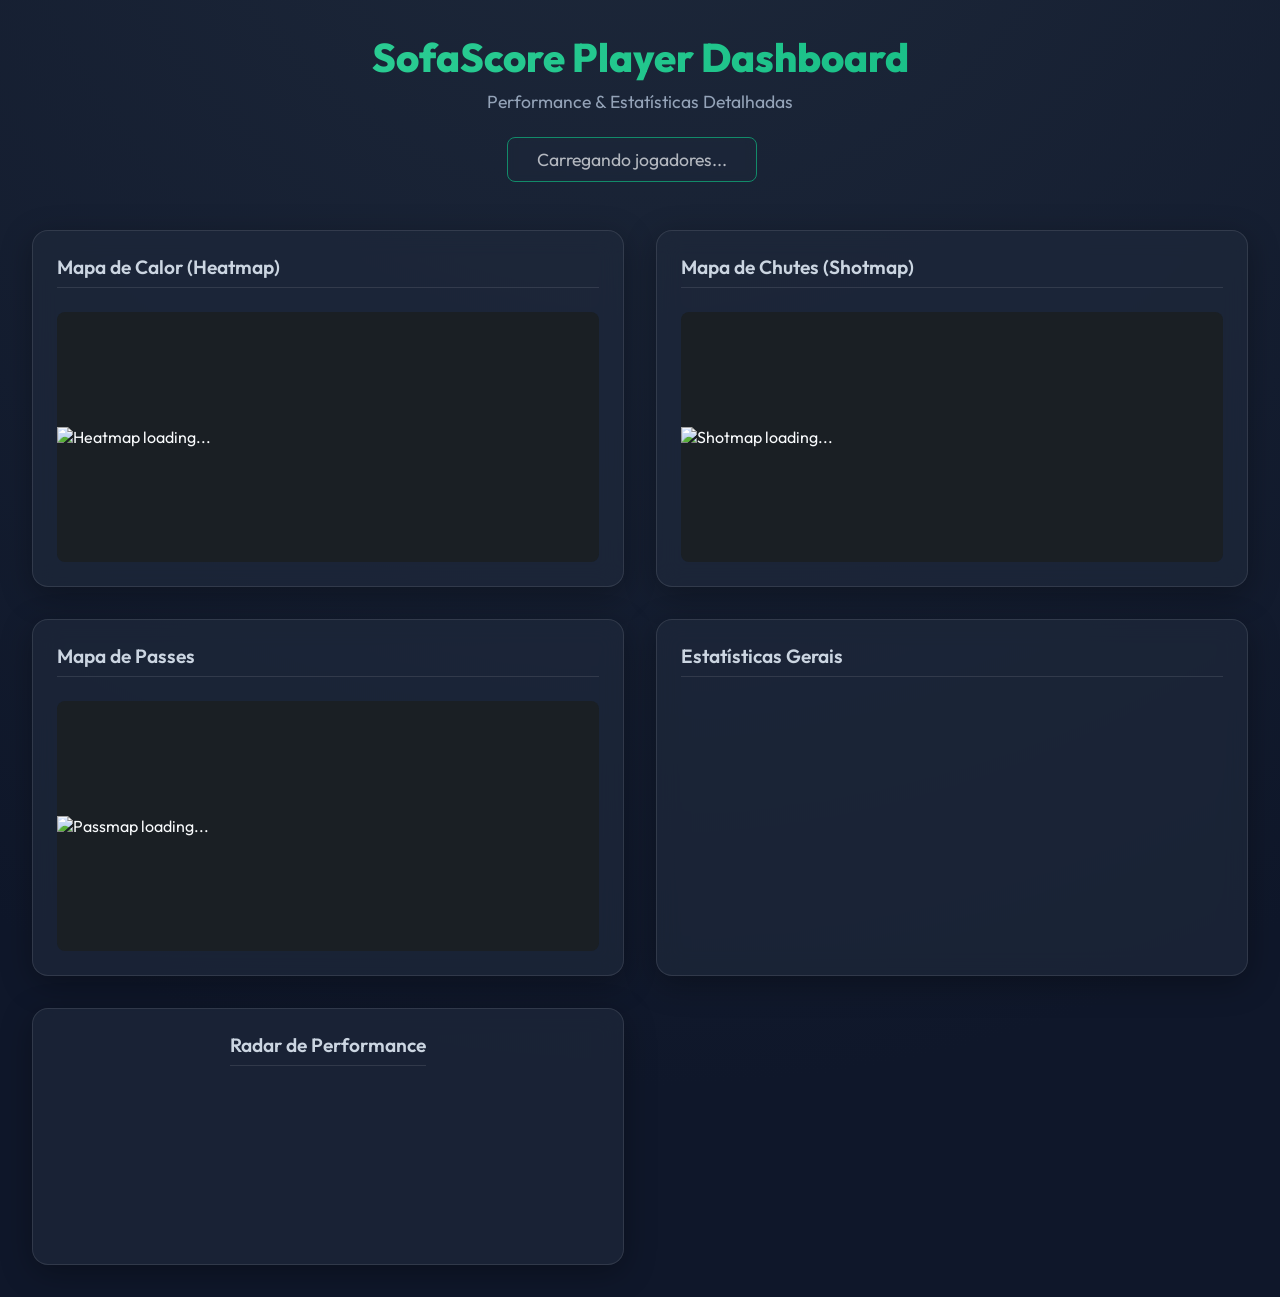
==== app/frontend/index.html @ ea5ec8d5 "Dashboard Copa do Mundo 2022" ====
<!DOCTYPE html>
<html lang="pt-BR">
<head>
    <meta charset="UTF-8">
    <meta name="viewport" content="width=device-width, initial-scale=1.0">
    <title>SofaScore Player Dashboard</title>
    <link rel="stylesheet" href="assets/css/base.css">
    <link rel="stylesheet" href="assets/css/components.css">
    <link rel="stylesheet" href="assets/css/animations.css">
    <script src="https://cdn.jsdelivr.net/npm/chart.js"></script>
    <link href="https://fonts.googleapis.com/css2?family=Outfit:wght@300;400;600;800&display=swap" rel="stylesheet">
</head>
<body>
    <div class="dashboard">
        <header>
            <h1>SofaScore Player Dashboard</h1>
            <p>Performance & Estatísticas Detalhadas</p>
            <div class="player-selector">
                <select id="player-select" disabled>
                    <option value="">Carregando jogadores...</option>
                </select>
                <div id="player-info" class="player-info"></div>
            </div>
        </header>

        <main>
            <div class="glass-panel map-container">
                <h2>Mapa de Calor (Heatmap)</h2>
                <div class="img-wrapper">
                    <img id="heatmap-img" src="" alt="Heatmap loading...">
                </div>
            </div>

            <div class="glass-panel map-container">
                <h2>Mapa de Chutes (Shotmap)</h2>
                <div class="img-wrapper">
                    <img id="shotmap-img" src="" alt="Shotmap loading...">
                </div>
            </div>

            <div class="glass-panel map-container">
                <h2>Mapa de Passes</h2>
                <div class="img-wrapper">
                    <img id="passmap-img" src="" alt="Passmap loading...">
                </div>
            </div>

            <div class="glass-panel stats-container">
                <h2>Estatísticas Gerais</h2>
                <div id="stats-grid" class="stats-grid"></div>
            </div>

            <div class="glass-panel radar-container">
                <h2>Radar de Performance</h2>
                <canvas id="stats-radar"></canvas>
            </div>
        </main>
    </div>

    <script type="module" src="assets/js/app.js"></script>
</body>
</html>
---- app/frontend/assets/css/base.css ----
:root {
    --bg-color: #0f172a;
    --text-main: #f8fafc;
    --text-muted: #94a3b8;
    --accent: #10b981;
    --accent-light: #34d399;
    --panel-bg: rgba(30, 41, 59, 0.7);
    --panel-border: rgba(255, 255, 255, 0.1);
    --font-family: 'Outfit', sans-serif;
}

* {
    margin: 0;
    padding: 0;
    box-sizing: border-box;
    font-family: var(--font-family);
}

body {
    background-color: var(--bg-color);
    color: var(--text-main);
    min-height: 100vh;
    background-image: radial-gradient(circle at 50% -20%, #1e293b, var(--bg-color) 80%);
}

.dashboard {
    max-width: 1400px;
    margin: 0 auto;
    padding: 2rem;
}

header {
    text-align: center;
    margin-bottom: 3rem;
    animation: fadeInDown 1s ease;
}

header h1 {
    font-size: 2.5rem;
    font-weight: 800;
    background: linear-gradient(135deg, var(--accent-light), var(--accent));
    -webkit-background-clip: text;
    -webkit-text-fill-color: transparent;
    margin-bottom: 0.5rem;
}

header p {
    color: var(--text-muted);
    font-size: 1.1rem;
}

main {
    display: grid;
    grid-template-columns: repeat(auto-fit, minmax(400px, 1fr));
    gap: 2rem;
}
---- app/frontend/assets/css/components.css ----
.glass-panel {
    background: var(--panel-bg);
    border: 1px solid var(--panel-border);
    border-radius: 16px;
    padding: 1.5rem;
    backdrop-filter: blur(12px);
    box-shadow: 0 8px 32px rgba(0, 0, 0, 0.3);
    transition: transform 0.3s ease, box-shadow 0.3s ease;
    animation: fadeInUp 0.8s ease;
}

.glass-panel:hover {
    transform: translateY(-5px);
    box-shadow: 0 12px 40px rgba(16, 185, 129, 0.15);
}

.glass-panel h2 {
    font-size: 1.2rem;
    font-weight: 600;
    margin-bottom: 1.5rem;
    border-bottom: 1px solid var(--panel-border);
    padding-bottom: 0.5rem;
    color: #cbd5e1;
}

.map-container {
    display: flex;
    flex-direction: column;
}

.img-wrapper {
    width: 100%;
    border-radius: 8px;
    overflow: hidden;
    background: #1a1f24;
    display: flex;
    justify-content: center;
    align-items: center;
    min-height: 250px;
}

.img-wrapper img {
    width: 100%;
    height: auto;
    display: block;
}

.stats-container {
    display: flex;
    flex-direction: column;
}

.stats-grid {
    display: grid;
    grid-template-columns: repeat(auto-fill, minmax(100px, 1fr));
    gap: 0.75rem;
}

.stat-card {
    background: rgba(255, 255, 255, 0.05);
    border: 1px solid rgba(255, 255, 255, 0.08);
    border-radius: 10px;
    padding: 0.75rem;
    text-align: center;
    transition: background 0.2s;
}

.stat-card:hover {
    background: rgba(16, 185, 129, 0.1);
}

.stat-value {
    font-size: 1.4rem;
    font-weight: 800;
    color: var(--accent-light);
    line-height: 1.2;
}

.stat-label {
    font-size: 0.7rem;
    color: var(--text-muted);
    margin-top: 0.25rem;
    text-transform: uppercase;
    letter-spacing: 0.5px;
}

.radar-container {
    display: flex;
    flex-direction: column;
    justify-content: center;
    align-items: center;
}

#stats-radar {
    max-width: 100%;
    max-height: 350px;
}

.player-selector {
    margin-top: 1.5rem;
    display: flex;
    align-items: center;
    justify-content: center;
    gap: 1rem;
    flex-wrap: wrap;
}

.player-info {
    display: flex;
    gap: 0.5rem;
}

.info-badge {
    background: rgba(16, 185, 129, 0.15);
    border: 1px solid rgba(16, 185, 129, 0.3);
    border-radius: 20px;
    padding: 0.3rem 0.8rem;
    font-size: 0.85rem;
    font-weight: 600;
    color: var(--accent-light);
}

#player-select {
    padding: 10px 20px;
    font-size: 1.1rem;
    border-radius: 8px;
    background: rgba(30, 41, 59, 0.8);
    color: var(--text-main);
    border: 1px solid var(--accent);
    outline: none;
    cursor: pointer;
    transition: all 0.3s ease;
    backdrop-filter: blur(5px);
    appearance: none;
    -webkit-appearance: none;
    min-width: 250px;
    text-align: center;
}

#player-select:hover {
    box-shadow: 0 0 15px rgba(16, 185, 129, 0.3);
}

#player-select:focus {
    box-shadow: 0 0 20px rgba(16, 185, 129, 0.5);
    border-color: var(--accent-light);
}

#player-select option {
    background: #1e293b;
    color: var(--text-main);
}
---- app/frontend/assets/css/animations.css ----
@keyframes fadeInDown {
    from { opacity: 0; transform: translateY(-20px); }
    to { opacity: 1; transform: translateY(0); }
}

@keyframes fadeInUp {
    from { opacity: 0; transform: translateY(20px); }
    to { opacity: 1; transform: translateY(0); }
}
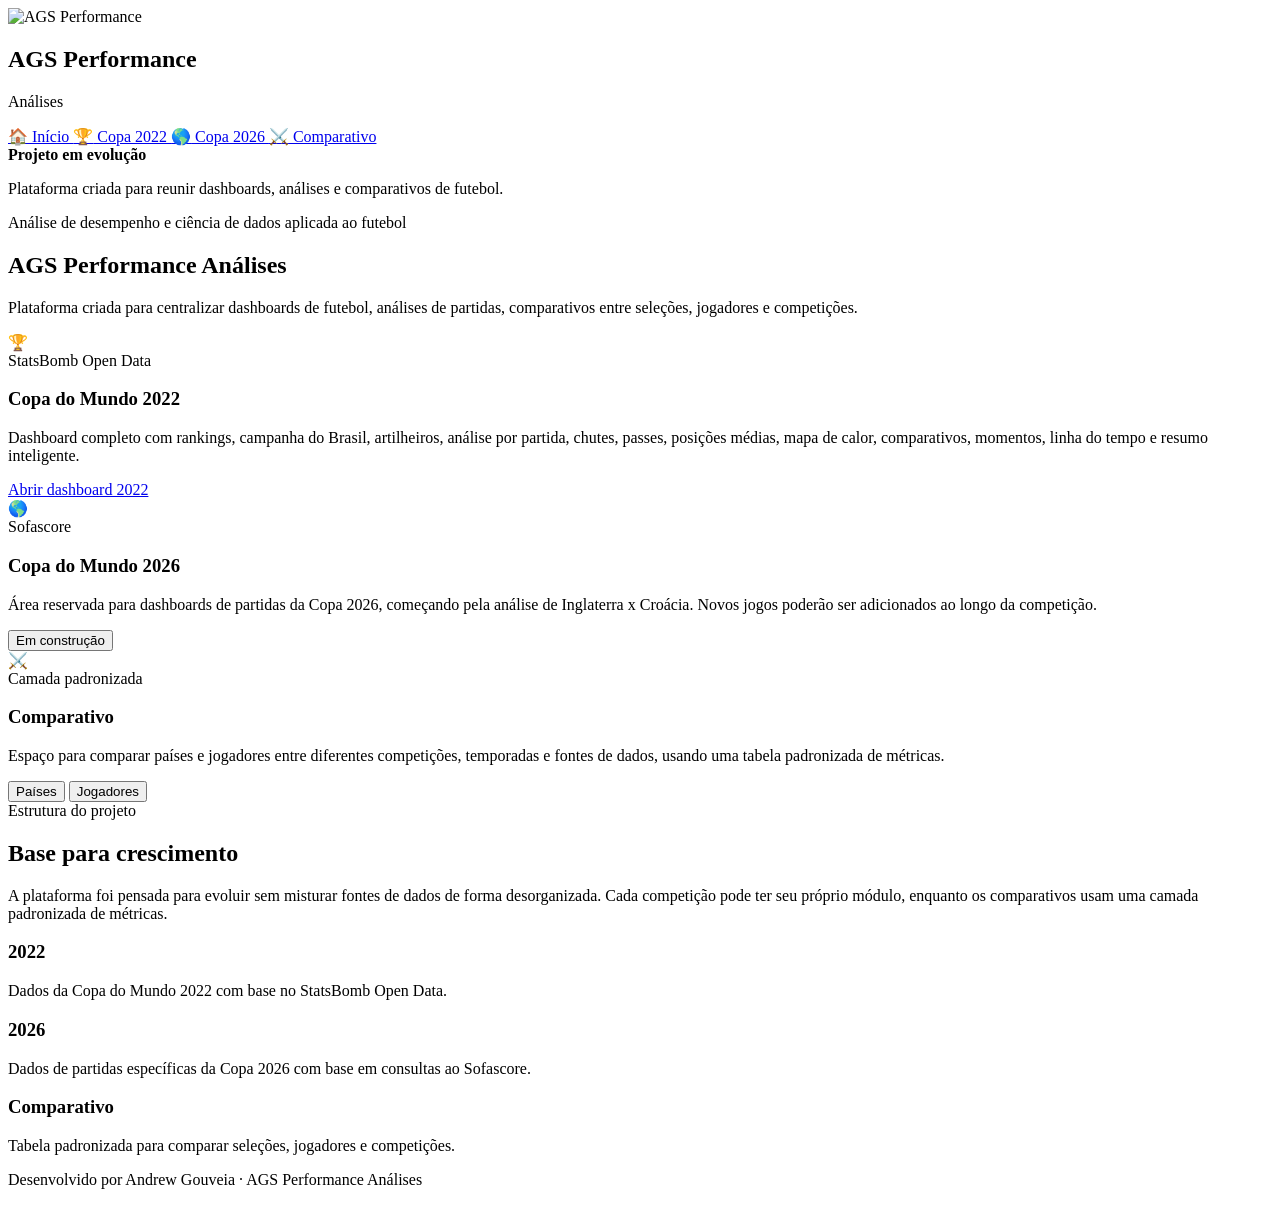
==== commit f036ef71: "Adiciona hub AGS Performance Analises" ====
--- a/app/frontend/index.html
+++ b/app/frontend/index.html
@@ -2,61 +2,228 @@
 <html lang="pt-BR">
 <head>
     <meta charset="UTF-8">
-    <meta name="viewport" content="width=device-width, initial-scale=1.0">
-    <title>SofaScore Player Dashboard</title>
-    <link rel="stylesheet" href="assets/css/base.css">
-    <link rel="stylesheet" href="assets/css/components.css">
-    <link rel="stylesheet" href="assets/css/animations.css">
-    <script src="https://cdn.jsdelivr.net/npm/chart.js"></script>
-    <link href="https://fonts.googleapis.com/css2?family=Outfit:wght@300;400;600;800&display=swap" rel="stylesheet">
+
+    <meta
+        name="viewport"
+        content="width=device-width, initial-scale=1.0"
+    >
+
+    <title>AGS Performance Análises</title>
+
+    <link
+        rel="stylesheet"
+        href="/dashboard/assets/css/copa2022-base.css"
+    >
+
+    <link
+        rel="stylesheet"
+        href="/dashboard/assets/css/hub.css?v=2"
+    >
 </head>
+
 <body>
-    <div class="dashboard">
-        <header>
-            <h1>SofaScore Player Dashboard</h1>
-            <p>Performance & Estatísticas Detalhadas</p>
-            <div class="player-selector">
-                <select id="player-select" disabled>
-                    <option value="">Carregando jogadores...</option>
-                </select>
-                <div id="player-info" class="player-info"></div>
+    <main class="hub-layout">
+        <!-- SIDEBAR -->
+        <aside class="hub-sidebar">
+            <div class="hub-brand">
+                <img
+                    src="/dashboard/assets/img/logo.png"
+                    alt="AGS Performance"
+                    class="hub-logo"
+                >
+
+                <div>
+                    <h1>AGS Performance</h1>
+                    <p>Análises</p>
+                </div>
             </div>
-        </header>
-
-        <main>
-            <div class="glass-panel map-container">
-                <h2>Mapa de Calor (Heatmap)</h2>
-                <div class="img-wrapper">
-                    <img id="heatmap-img" src="" alt="Heatmap loading...">
-                </div>
+
+            <nav class="hub-menu">
+                <a
+                    href="/dashboard/index.html"
+                    class="hub-menu-link active"
+                >
+                    <span>🏠</span>
+                    Início
+                </a>
+
+                <a
+                    href="/dashboard/copa2022.html"
+                    class="hub-menu-link"
+                >
+                    <span>🏆</span>
+                    Copa 2022
+                </a>
+
+                <a
+                    href="#copa-2026"
+                    class="hub-menu-link"
+                >
+                    <span>🌎</span>
+                    Copa 2026
+                </a>
+
+                <a
+                    href="#comparativo"
+                    class="hub-menu-link"
+                >
+                    <span>⚔️</span>
+                    Comparativo
+                </a>
+            </nav>
+
+            <div class="hub-sidebar-note">
+                <strong>Projeto em evolução</strong>
+                <p>
+                    Plataforma criada para reunir dashboards, análises e comparativos de futebol.
+                </p>
             </div>
-
-            <div class="glass-panel map-container">
-                <h2>Mapa de Chutes (Shotmap)</h2>
-                <div class="img-wrapper">
-                    <img id="shotmap-img" src="" alt="Shotmap loading...">
-                </div>
-            </div>
-
-            <div class="glass-panel map-container">
-                <h2>Mapa de Passes</h2>
-                <div class="img-wrapper">
-                    <img id="passmap-img" src="" alt="Passmap loading...">
-                </div>
-            </div>
-
-            <div class="glass-panel stats-container">
-                <h2>Estatísticas Gerais</h2>
-                <div id="stats-grid" class="stats-grid"></div>
-            </div>
-
-            <div class="glass-panel radar-container">
-                <h2>Radar de Performance</h2>
-                <canvas id="stats-radar"></canvas>
-            </div>
-        </main>
-    </div>
-
-    <script type="module" src="assets/js/app.js"></script>
+        </aside>
+
+        <!-- CONTENT -->
+        <section class="hub-content">
+            <header class="hub-hero">
+                <div class="hub-hero-badge">
+                    Análise de desempenho e ciência de dados aplicada ao futebol
+                </div>
+
+                <h2>AGS Performance Análises</h2>
+
+                <p>
+                    Plataforma criada para centralizar dashboards de futebol, análises de partidas,
+                    comparativos entre seleções, jogadores e competições.
+                </p>
+            </header>
+
+            <section class="hub-grid">
+                <!-- COPA 2022 -->
+                <article class="hub-card">
+                    <div class="hub-card-icon">🏆</div>
+
+                    <div class="hub-card-content">
+                        <span class="hub-card-kicker">StatsBomb Open Data</span>
+
+                        <h3>Copa do Mundo 2022</h3>
+
+                        <p>
+                            Dashboard completo com rankings, campanha do Brasil, artilheiros,
+                            análise por partida, chutes, passes, posições médias, mapa de calor,
+                            comparativos, momentos, linha do tempo e resumo inteligente.
+                        </p>
+                    </div>
+
+                    <a
+                        href="/dashboard/copa2022.html"
+                        class="hub-card-button"
+                    >
+                        Abrir dashboard 2022
+                    </a>
+                </article>
+
+                <!-- COPA 2026 -->
+                <article
+                    class="hub-card"
+                    id="copa-2026"
+                >
+                    <div class="hub-card-icon">🌎</div>
+
+                    <div class="hub-card-content">
+                        <span class="hub-card-kicker">Sofascore</span>
+
+                        <h3>Copa do Mundo 2026</h3>
+
+                        <p>
+                            Área reservada para dashboards de partidas da Copa 2026, começando pela
+                            análise de Inglaterra x Croácia. Novos jogos poderão ser adicionados
+                            ao longo da competição.
+                        </p>
+                    </div>
+
+                    <button
+                        class="hub-card-button disabled"
+                        type="button"
+                    >
+                        Em construção
+                    </button>
+                </article>
+
+                <!-- COMPARATIVO -->
+                <article
+                    class="hub-card"
+                    id="comparativo"
+                >
+                    <div class="hub-card-icon">⚔️</div>
+
+                    <div class="hub-card-content">
+                        <span class="hub-card-kicker">Camada padronizada</span>
+
+                        <h3>Comparativo</h3>
+
+                        <p>
+                            Espaço para comparar países e jogadores entre diferentes competições,
+                            temporadas e fontes de dados, usando uma tabela padronizada de métricas.
+                        </p>
+                    </div>
+
+                    <div class="hub-card-actions">
+                        <button
+                            class="hub-mini-button disabled"
+                            type="button"
+                        >
+                            Países
+                        </button>
+
+                        <button
+                            class="hub-mini-button disabled"
+                            type="button"
+                        >
+                            Jogadores
+                        </button>
+                    </div>
+                </article>
+            </section>
+
+            <section class="hub-methodology">
+                <div class="section-header">
+                    <span class="section-kicker">Estrutura do projeto</span>
+                    <h2>Base para crescimento</h2>
+                    <p>
+                        A plataforma foi pensada para evoluir sem misturar fontes de dados de forma desorganizada.
+                        Cada competição pode ter seu próprio módulo, enquanto os comparativos usam uma camada
+                        padronizada de métricas.
+                    </p>
+                </div>
+
+                <div class="hub-standard-grid">
+                    <div class="hub-standard-card">
+                        <h3>2022</h3>
+                        <p>
+                            Dados da Copa do Mundo 2022 com base no StatsBomb Open Data.
+                        </p>
+                    </div>
+
+                    <div class="hub-standard-card">
+                        <h3>2026</h3>
+                        <p>
+                            Dados de partidas específicas da Copa 2026 com base em consultas ao Sofascore.
+                        </p>
+                    </div>
+
+                    <div class="hub-standard-card">
+                        <h3>Comparativo</h3>
+                        <p>
+                            Tabela padronizada para comparar seleções, jogadores e competições.
+                        </p>
+                    </div>
+                </div>
+            </section>
+
+            <footer class="hub-footer">
+                <p>
+                    Desenvolvido por Andrew Gouveia · AGS Performance Análises
+                </p>
+            </footer>
+        </section>
+    </main>
 </body>
-</html>
+</html>
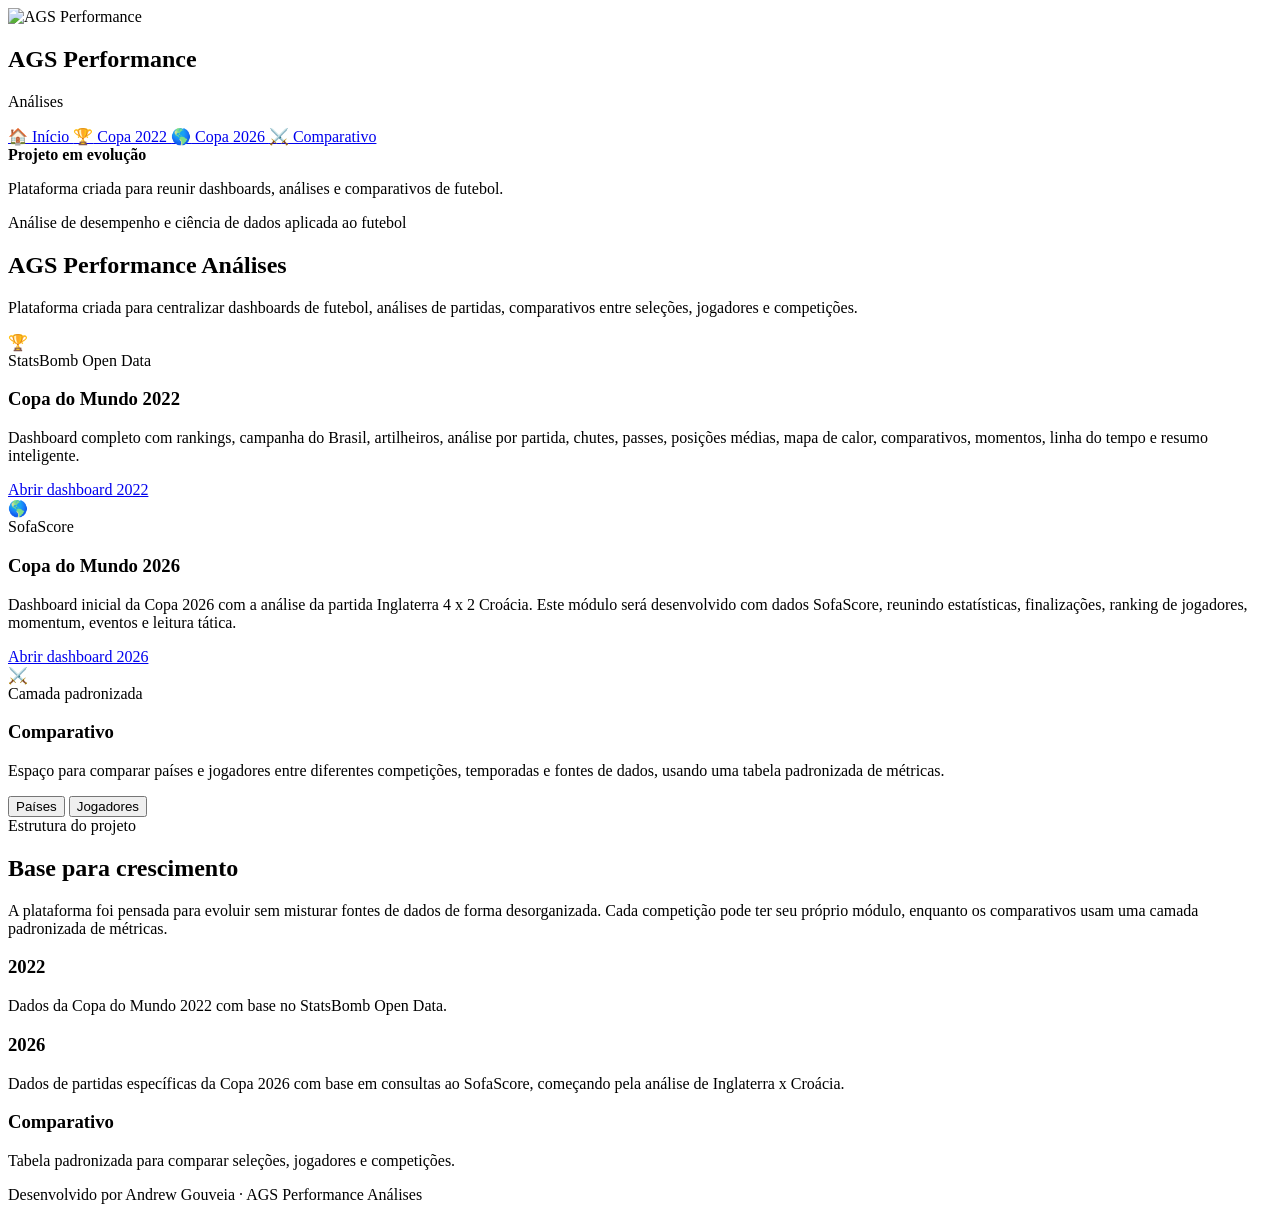
==== commit 9c094368: "Adiciona pagina base da Copa 2026" ====
--- a/app/frontend/index.html
+++ b/app/frontend/index.html
@@ -17,7 +17,7 @@
 
     <link
         rel="stylesheet"
-        href="/dashboard/assets/css/hub.css?v=2"
+        href="/dashboard/assets/css/hub.css?v=3"
     >
 </head>
 
@@ -56,7 +56,7 @@
                 </a>
 
                 <a
-                    href="#copa-2026"
+                    href="/dashboard/copa2026.html"
                     class="hub-menu-link"
                 >
                     <span>🌎</span>
@@ -128,23 +128,23 @@
                     <div class="hub-card-icon">🌎</div>
 
                     <div class="hub-card-content">
-                        <span class="hub-card-kicker">Sofascore</span>
+                        <span class="hub-card-kicker">SofaScore</span>
 
                         <h3>Copa do Mundo 2026</h3>
 
                         <p>
-                            Área reservada para dashboards de partidas da Copa 2026, começando pela
-                            análise de Inglaterra x Croácia. Novos jogos poderão ser adicionados
-                            ao longo da competição.
-                        </p>
-                    </div>
-
-                    <button
-                        class="hub-card-button disabled"
-                        type="button"
+                            Dashboard inicial da Copa 2026 com a análise da partida Inglaterra 4 x 2 Croácia.
+                            Este módulo será desenvolvido com dados SofaScore, reunindo estatísticas,
+                            finalizações, ranking de jogadores, momentum, eventos e leitura tática.
+                        </p>
+                    </div>
+
+                    <a
+                        href="/dashboard/copa2026.html"
+                        class="hub-card-button"
                     >
-                        Em construção
-                    </button>
+                        Abrir dashboard 2026
+                    </a>
                 </article>
 
                 <!-- COMPARATIVO -->
@@ -186,7 +186,9 @@
             <section class="hub-methodology">
                 <div class="section-header">
                     <span class="section-kicker">Estrutura do projeto</span>
+
                     <h2>Base para crescimento</h2>
+
                     <p>
                         A plataforma foi pensada para evoluir sem misturar fontes de dados de forma desorganizada.
                         Cada competição pode ter seu próprio módulo, enquanto os comparativos usam uma camada
@@ -197,6 +199,7 @@
                 <div class="hub-standard-grid">
                     <div class="hub-standard-card">
                         <h3>2022</h3>
+
                         <p>
                             Dados da Copa do Mundo 2022 com base no StatsBomb Open Data.
                         </p>
@@ -204,13 +207,16 @@
 
                     <div class="hub-standard-card">
                         <h3>2026</h3>
-                        <p>
-                            Dados de partidas específicas da Copa 2026 com base em consultas ao Sofascore.
+
+                        <p>
+                            Dados de partidas específicas da Copa 2026 com base em consultas ao SofaScore,
+                            começando pela análise de Inglaterra x Croácia.
                         </p>
                     </div>
 
                     <div class="hub-standard-card">
                         <h3>Comparativo</h3>
+
                         <p>
                             Tabela padronizada para comparar seleções, jogadores e competições.
                         </p>
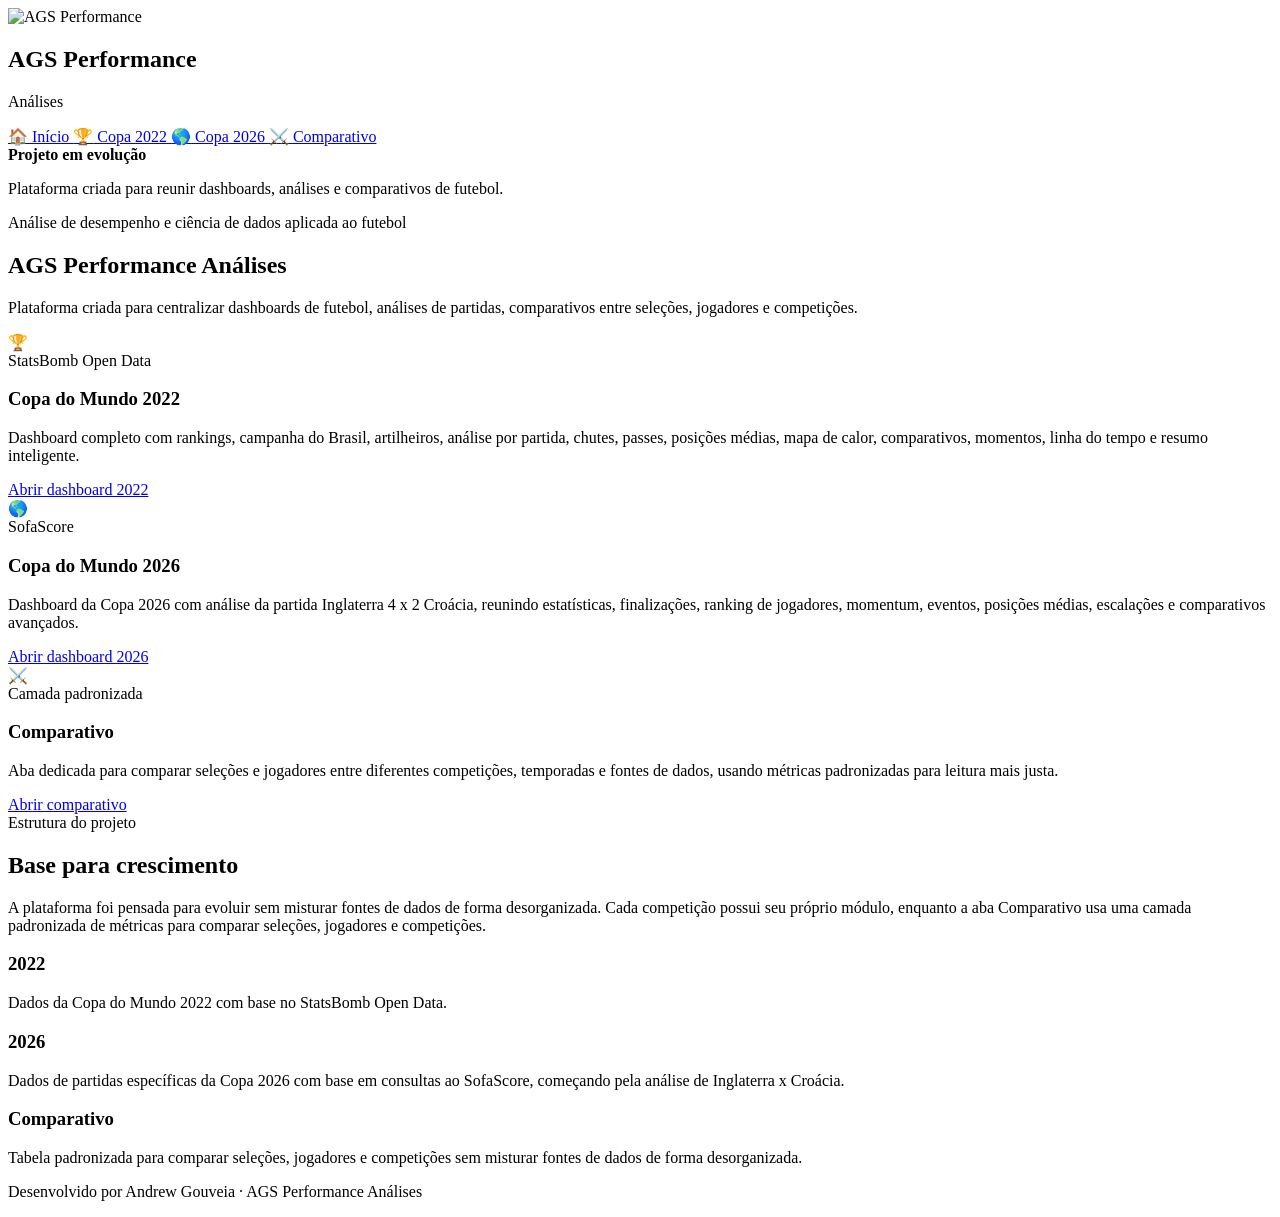
==== commit 405aeb0a: "Cria e ajusta aba comparativo" ====
--- a/app/frontend/index.html
+++ b/app/frontend/index.html
@@ -17,7 +17,7 @@
 
     <link
         rel="stylesheet"
-        href="/dashboard/assets/css/hub.css?v=3"
+        href="/dashboard/assets/css/hub.css?v=5"
     >
 </head>
 
@@ -64,7 +64,7 @@
                 </a>
 
                 <a
-                    href="#comparativo"
+                    href="/dashboard/comparativo.html"
                     class="hub-menu-link"
                 >
                     <span>⚔️</span>
@@ -74,6 +74,7 @@
 
             <div class="hub-sidebar-note">
                 <strong>Projeto em evolução</strong>
+
                 <p>
                     Plataforma criada para reunir dashboards, análises e comparativos de futebol.
                 </p>
@@ -133,9 +134,9 @@
                         <h3>Copa do Mundo 2026</h3>
 
                         <p>
-                            Dashboard inicial da Copa 2026 com a análise da partida Inglaterra 4 x 2 Croácia.
-                            Este módulo será desenvolvido com dados SofaScore, reunindo estatísticas,
-                            finalizações, ranking de jogadores, momentum, eventos e leitura tática.
+                            Dashboard da Copa 2026 com análise da partida Inglaterra 4 x 2 Croácia,
+                            reunindo estatísticas, finalizações, ranking de jogadores, momentum,
+                            eventos, posições médias, escalações e comparativos avançados.
                         </p>
                     </div>
 
@@ -160,26 +161,17 @@
                         <h3>Comparativo</h3>
 
                         <p>
-                            Espaço para comparar países e jogadores entre diferentes competições,
-                            temporadas e fontes de dados, usando uma tabela padronizada de métricas.
-                        </p>
-                    </div>
-
-                    <div class="hub-card-actions">
-                        <button
-                            class="hub-mini-button disabled"
-                            type="button"
-                        >
-                            Países
-                        </button>
-
-                        <button
-                            class="hub-mini-button disabled"
-                            type="button"
-                        >
-                            Jogadores
-                        </button>
-                    </div>
+                            Aba dedicada para comparar seleções e jogadores entre diferentes competições,
+                            temporadas e fontes de dados, usando métricas padronizadas para leitura mais justa.
+                        </p>
+                    </div>
+
+                    <a
+                        href="/dashboard/comparativo.html"
+                        class="hub-card-button"
+                    >
+                        Abrir comparativo
+                    </a>
                 </article>
             </section>
 
@@ -191,8 +183,8 @@
 
                     <p>
                         A plataforma foi pensada para evoluir sem misturar fontes de dados de forma desorganizada.
-                        Cada competição pode ter seu próprio módulo, enquanto os comparativos usam uma camada
-                        padronizada de métricas.
+                        Cada competição possui seu próprio módulo, enquanto a aba Comparativo usa uma camada
+                        padronizada de métricas para comparar seleções, jogadores e competições.
                     </p>
                 </div>
 
@@ -218,7 +210,8 @@
                         <h3>Comparativo</h3>
 
                         <p>
-                            Tabela padronizada para comparar seleções, jogadores e competições.
+                            Tabela padronizada para comparar seleções, jogadores e competições sem misturar fontes
+                            de dados de forma desorganizada.
                         </p>
                     </div>
                 </div>
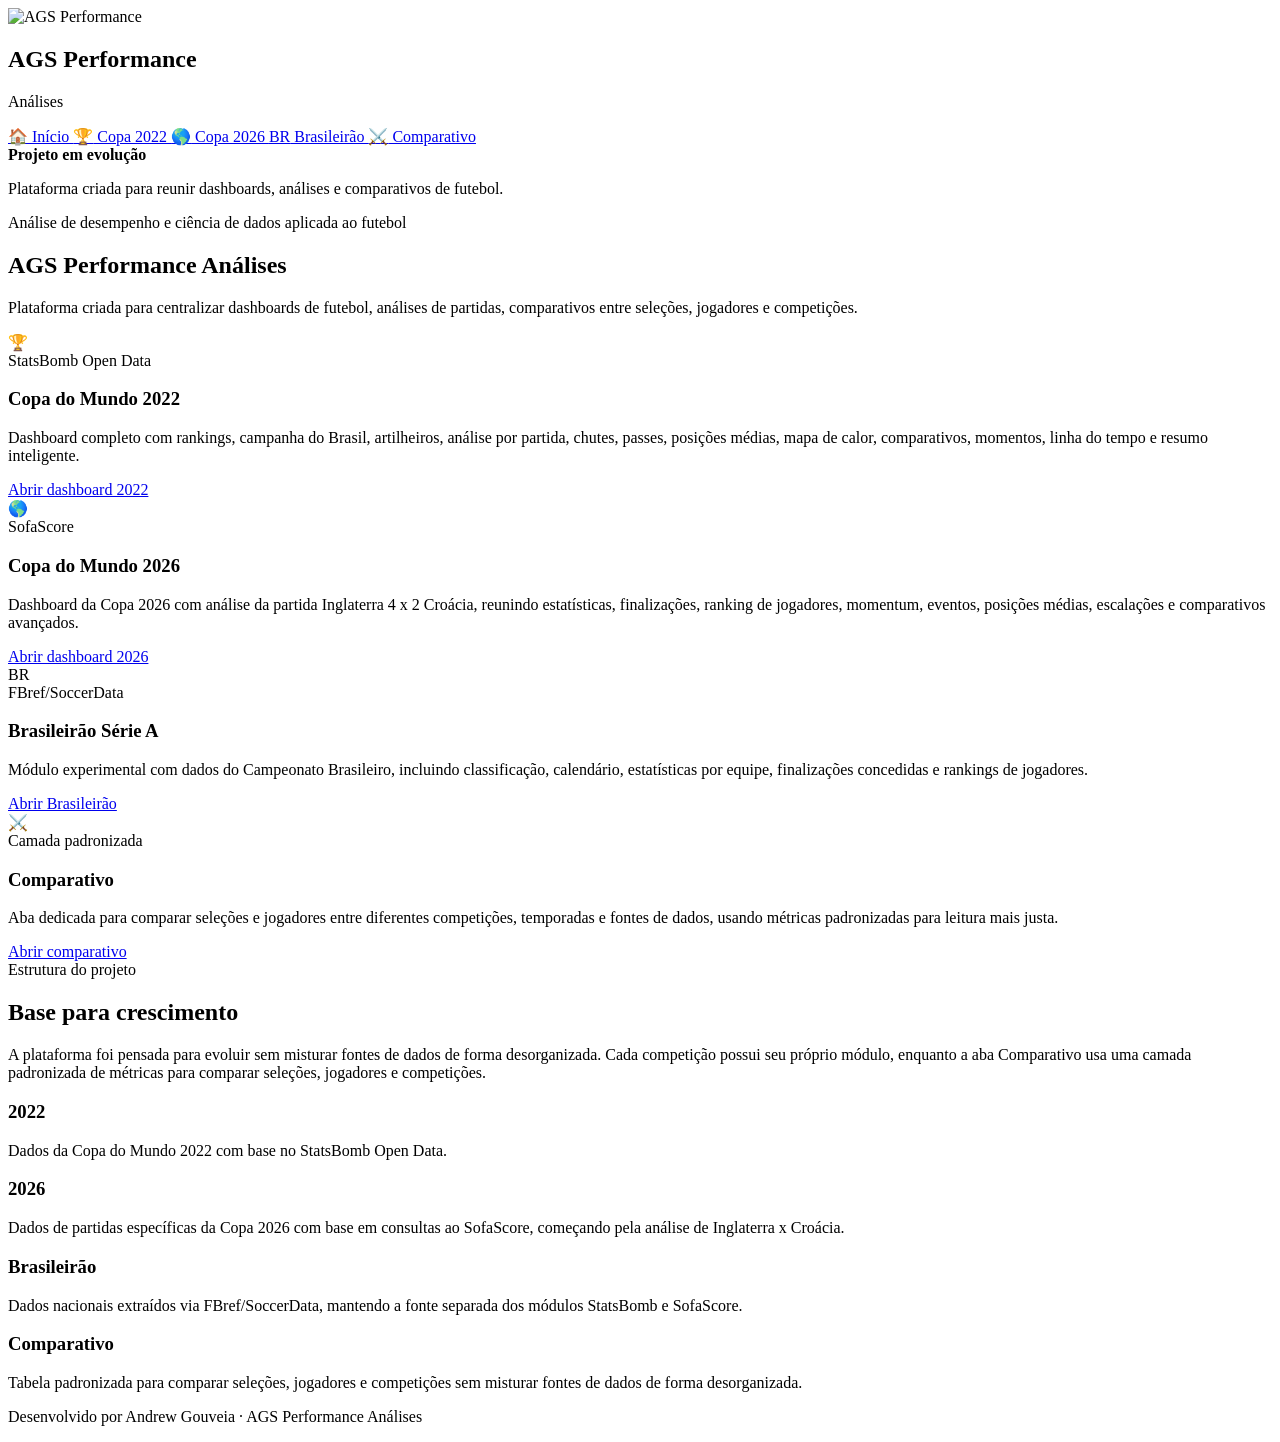
==== commit 764c1cad: "Integra Brasileirao ao hub inicial" ====
--- a/app/frontend/index.html
+++ b/app/frontend/index.html
@@ -62,6 +62,13 @@
                     <span>🌎</span>
                     Copa 2026
                 </a>
+                <a
+                    href="/dashboard/brasileirao.html"
+                    class="hub-menu-link"
+                >
+                    <span>BR</span>
+                    Brasileir&atilde;o
+                </a>
 
                 <a
                     href="/dashboard/comparativo.html"
@@ -148,6 +155,38 @@
                     </a>
                 </article>
 
+
+                <!-- BRASILEIR?O -->
+                
+                <!-- BRASILEIRAO -->
+                <article
+                    class="hub-card"
+                    id="brasileirao"
+                >
+                    <div class="hub-card-icon">BR</div>
+
+                    <div class="hub-card-content">
+                        <span class="hub-card-kicker">FBref/SoccerData</span>
+
+                        <h3>Brasileir&atilde;o S&eacute;rie A</h3>
+
+                        <p>
+                            M&oacute;dulo experimental com dados do Campeonato Brasileiro,
+                            incluindo classifica&ccedil;&atilde;o, calend&aacute;rio,
+                            estat&iacute;sticas por equipe, finaliza&ccedil;&otilde;es
+                            concedidas e rankings de jogadores.
+                        </p>
+                    </div>
+
+                    <a
+                        href="/dashboard/brasileirao.html"
+                        class="hub-card-button"
+                    >
+                        Abrir Brasileir&atilde;o
+                    </a>
+                </article>
+
+
                 <!-- COMPARATIVO -->
                 <article
                     class="hub-card"
@@ -203,6 +242,14 @@
                         <p>
                             Dados de partidas específicas da Copa 2026 com base em consultas ao SofaScore,
                             começando pela análise de Inglaterra x Croácia.
+                        </p>
+                    </div>
+                    <div class="hub-standard-card">
+                        <h3>Brasileir&atilde;o</h3>
+
+                        <p>
+                            Dados nacionais extra&iacute;dos via FBref/SoccerData, mantendo a fonte separada
+                            dos m&oacute;dulos StatsBomb e SofaScore.
                         </p>
                     </div>
 
